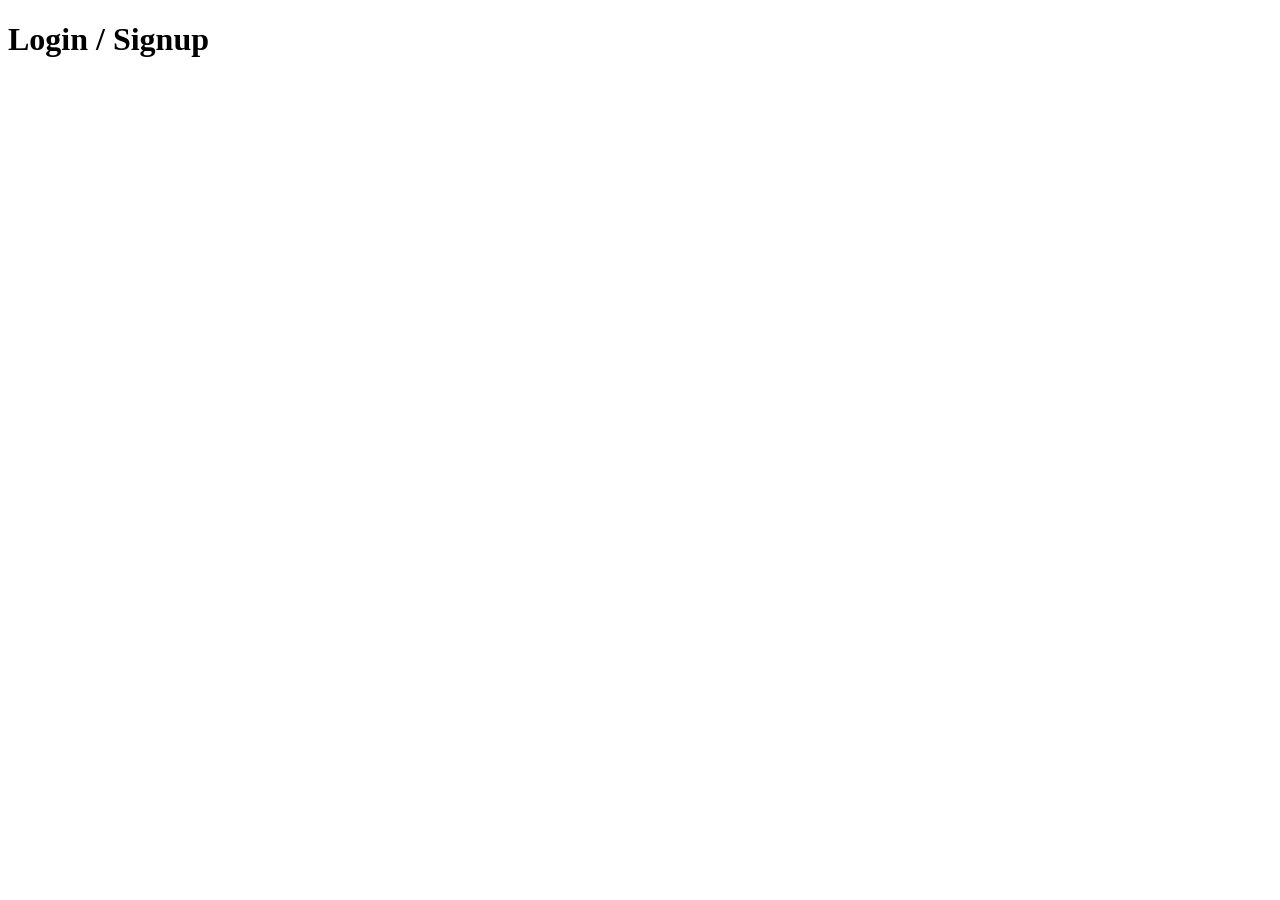
==== index.html @ 76f76cdc "The begining" ====
<!DOCTYPE html>
<html lang="en">
<head>
    <meta charset="UTF-8">
    <meta name="viewport" content="width=device-width, initial-scale=1.0">
    <title>BombBusters</title>
</head>
<body>
    <h1>Login / Signup</h1>
</body>
</html>
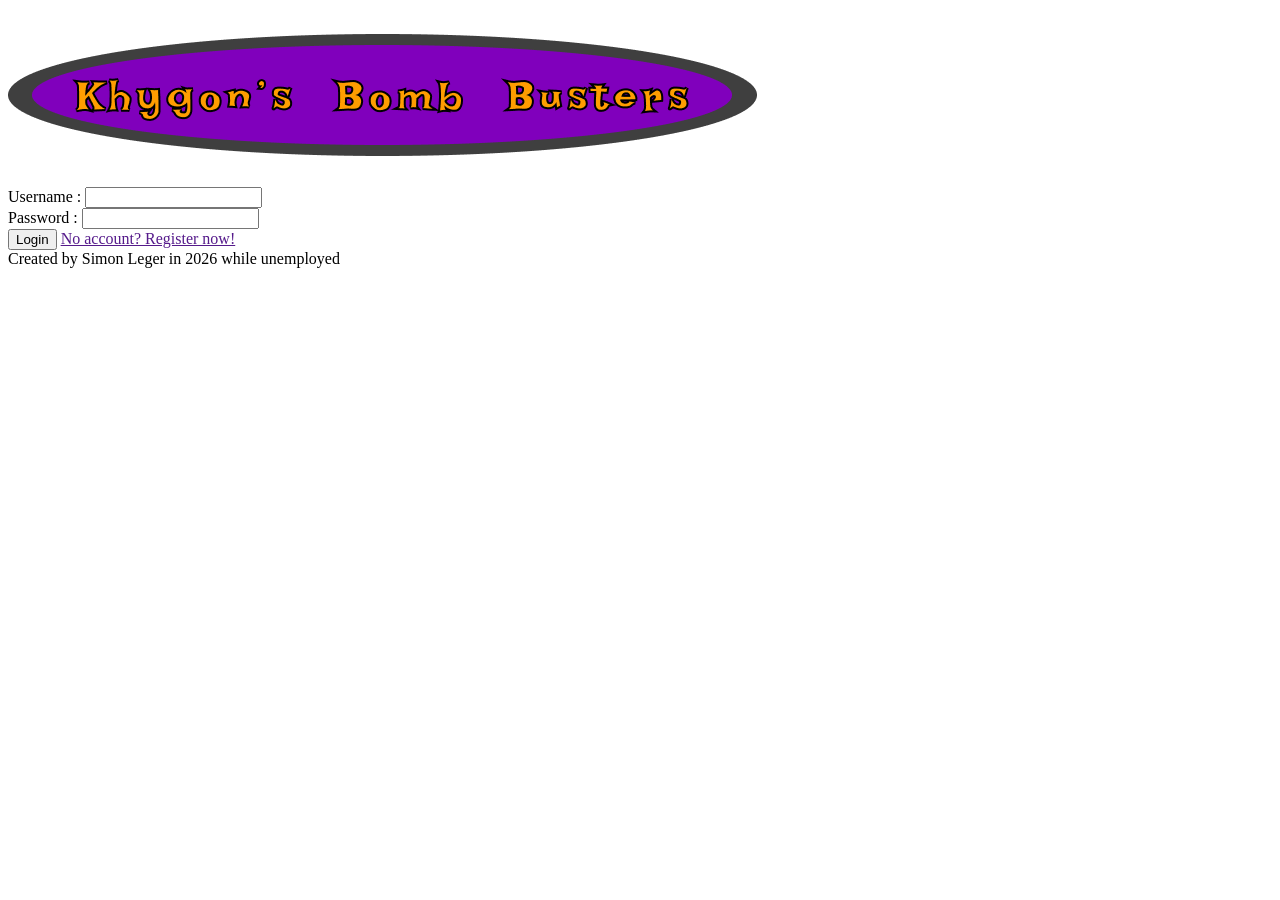
==== commit 332bb194: "Added card images and logo" ====
--- a/index.html
+++ b/index.html
@@ -3,9 +3,28 @@
 <head>
     <meta charset="UTF-8">
     <meta name="viewport" content="width=device-width, initial-scale=1.0">
-    <title>BombBusters</title>
+    <title>Khygon's BombBusters</title>
 </head>
 <body>
-    <h1>Login / Signup</h1>
+    <header>
+        <img src="images/logo.png" alt="Khygon's BombBusters Logo" class="logo">
+    </header>
+    <main>
+        <form action="" id="form-login">
+            <div class="form-input">
+                <label for="username">Username :</label>
+                <input type="text" id="username" name="username" required>
+            </div>
+            <div class="form-input">
+                <label for="password">Password :</label>
+                <input type="password" id="password" name="password" required>
+            </div>
+            <button type="submit">Login</button>
+            <a href="">No account? Register now!</a>
+        </form>
+    </main>
+    <footer>
+        <div>Created by Simon Leger in 2026 while unemployed</div>
+    </footer>
 </body>
 </html>
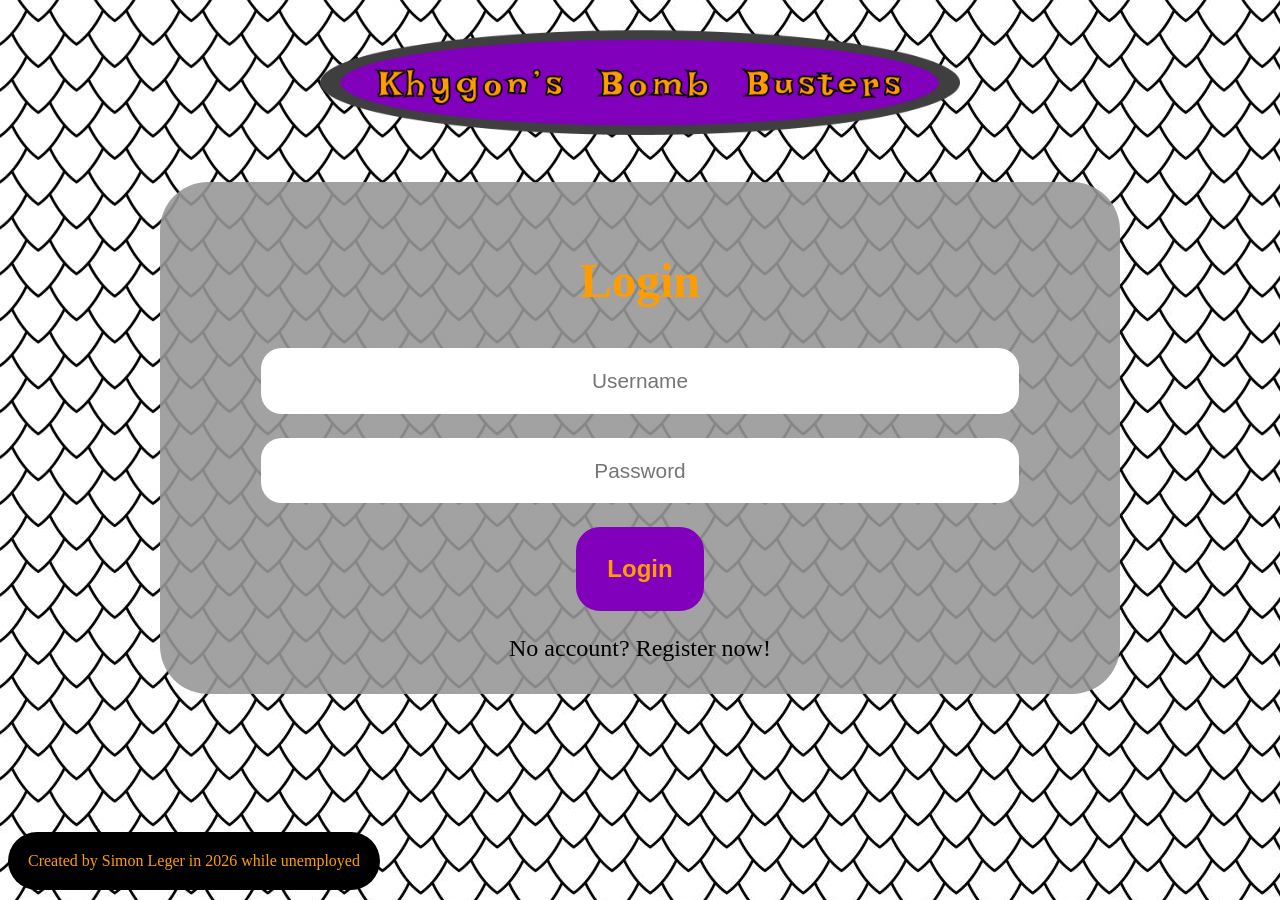
==== commit d8248b8b: "Added README and login/signup pages" ====
--- a/index.html
+++ b/index.html
@@ -3,6 +3,7 @@
 <head>
     <meta charset="UTF-8">
     <meta name="viewport" content="width=device-width, initial-scale=1.0">
+    <link rel="stylesheet" href="main.css">
     <title>Khygon's BombBusters</title>
 </head>
 <body>
@@ -10,18 +11,34 @@
         <img src="images/logo.png" alt="Khygon's BombBusters Logo" class="logo">
     </header>
     <main>
-        <form action="" id="form-login">
-            <div class="form-input">
-                <label for="username">Username :</label>
-                <input type="text" id="username" name="username" required>
+        <form action="" id="form-login" class="forms">
+            <h2>Login</h2>
+            <div class="form-group">
+                <input class="form-input" type="text" id="username" name="username" required placeholder="Username">
             </div>
-            <div class="form-input">
-                <label for="password">Password :</label>
-                <input type="password" id="password" name="password" required>
+            <div class="form-group">
+                <input class="form-input" type="password" id="password" name="password" required placeholder="Password">
             </div>
-            <button type="submit">Login</button>
-            <a href="">No account? Register now!</a>
+            <div class="form-group">
+                <button class="login" type="submit" onclick="">Login</button>
+            </div>
+            <a class="quicklink" href="">No account? Register now!</a>
         </form>
+
+        <form action="" id="form-register" class="forms" style="display: none;">
+            <h2>Register</h2>
+            <div class="form-group">
+                <input class="form-input" type="text" id="username" name="username" required placeholder="Username">
+            </div>
+            <div class="form-group">
+                <input class="form-input" type="password" id="password" name="password" required placeholder="Password">
+            </div>
+            <div class="form-group">
+                <button class="login" type="submit" onclick="">Create</button>
+            </div>
+            <a class="quicklink" href="">Already have an account? Login here!</a>
+        </form>
+
     </main>
     <footer>
         <div>Created by Simon Leger in 2026 while unemployed</div>
--- a/main.css
+++ b/main.css
@@ -0,0 +1,114 @@
+/* ----------------------------------------------------------------------------------------------*/
+/* Main */
+/* ----------------------------------------------------------------------------------------------*/
+
+body {
+    background-image: url('images/scales.jpg');
+    background-repeat: repeat;
+    position: relative;
+}
+
+h1, h2, h3, h4, h5, h6 {
+    color: #FF9D00;
+    font-size: 3em;
+}
+
+header {
+    text-align: center;
+}
+
+.logo {
+    width: 50vw;
+    height: auto;
+}
+
+/*
+nav {
+    
+}
+*/
+
+main {
+    width: 75vw;
+    margin: auto;
+    padding: 20px;
+    position: relative;
+}
+
+footer {
+    padding: 20px;
+    position: fixed;
+    bottom: 10px;
+    color: #FF9D00;
+    background-color: black;
+    border-radius: 5em;
+    font-size: 1em;
+}
+
+/* ----------------------------------------------------------------------------------------------*/
+/* Login | Sign up */
+/* ----------------------------------------------------------------------------------------------*/
+
+.forms {
+    background-color: rgba(151, 151, 151, 0.89);
+    text-align: center;
+    padding: 2em;
+    max-width: 1200px;
+    margin: auto;
+    border-radius: 3em;
+    margin-bottom: 15px;
+}
+
+.form-group {
+    margin: 1.5em 0;
+}
+
+.form-input {
+    width: 80%;
+    margin: auto;
+    padding: 1em;
+    border-radius: 1em;
+    border: none;
+    font-size: 1.3em;
+    text-align: center;
+}
+
+.login {
+    width: 10vw;
+    margin: auto;
+    padding: 1em;
+    border-radius: 1em;
+    border: none;
+    font-size: 1.5em;
+    text-align: center;
+    background-color: #8000BC;
+    border: 4px solid #8000BC;
+    color: #FF9D00;
+    font-weight: bold;
+    cursor: pointer;
+}
+
+.login:hover {
+    background: #8000BC;
+    background: linear-gradient(180deg,rgba(128, 0, 188, 1) 0%, rgba(112, 0, 163, 1) 50%);
+    color: #FF9D00;
+    border: 4px solid #FF9D00;
+}
+
+.quicklink {
+    color: black;
+    text-decoration: none;
+    font-size: 1.5em;
+}
+
+.quicklink:hover {
+    color: #8000BC;
+}
+
+.quicklink:active {
+    color: #FF9D00;
+}
+
+/* ----------------------------------------------------------------------------------------------*/
+/* Login | Sign up */
+/* ----------------------------------------------------------------------------------------------*/
